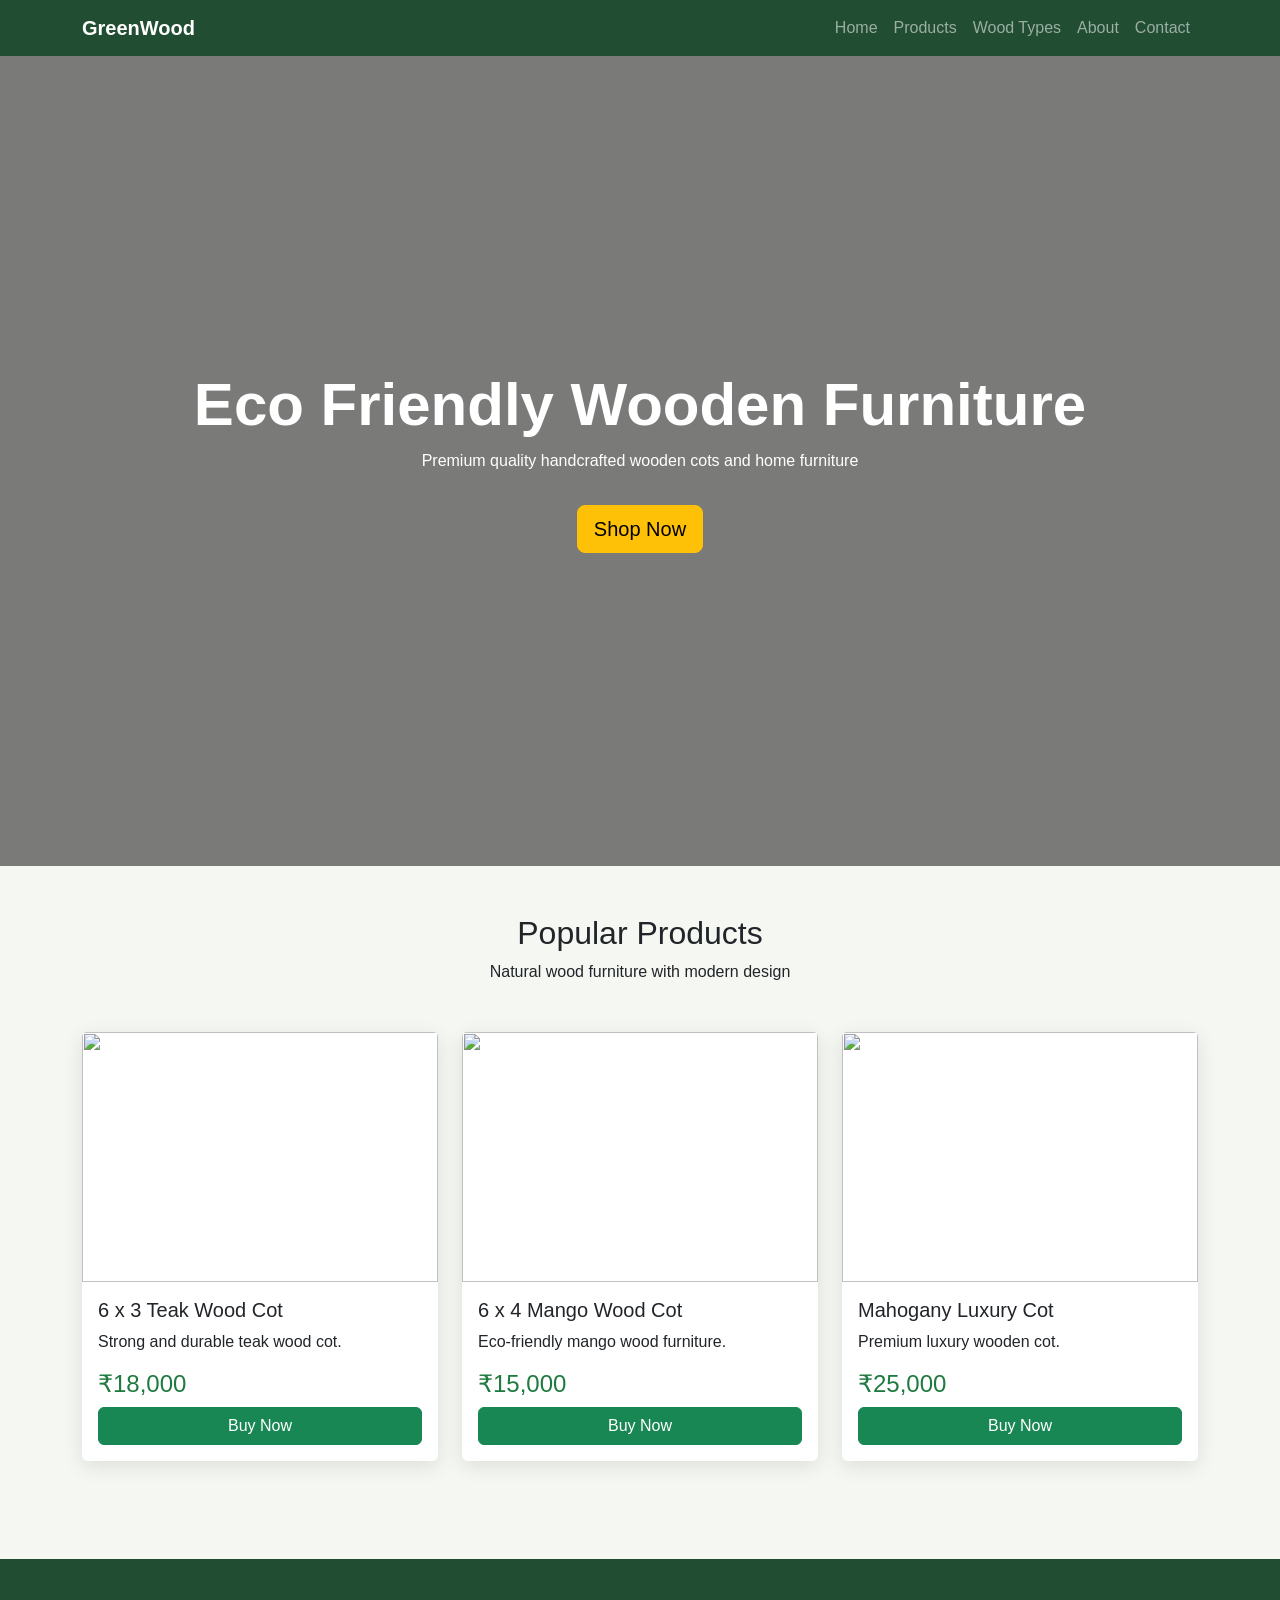
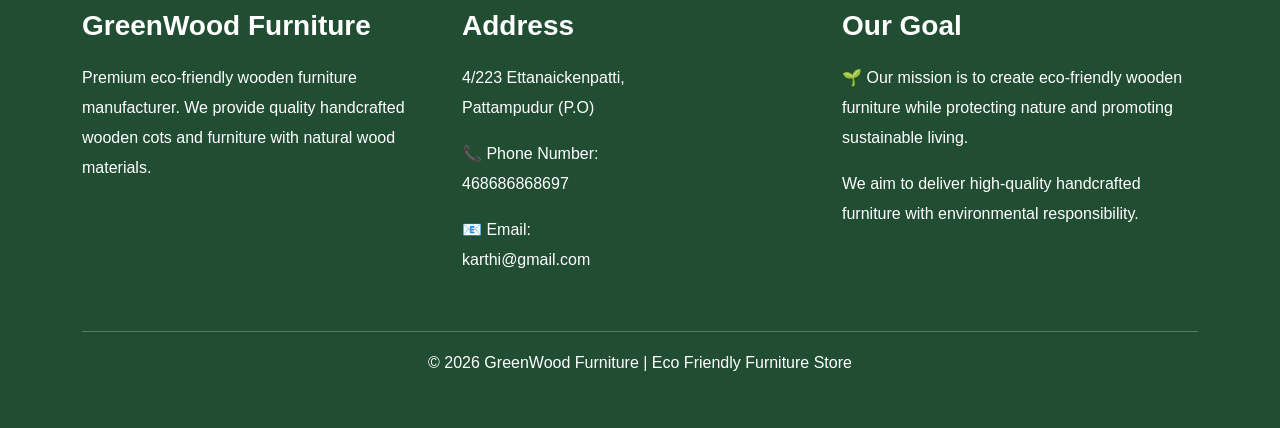
==== index.html @ 2cb32589 "Add files via upload" ====
<!DOCTYPE html>
<html lang="en">
<head>
    <meta charset="UTF-8">
    <meta name="viewport" content="width=device-width, initial-scale=1.0">
    <title>GreenWood Furniture</title>

    <link href="https://cdn.jsdelivr.net/npm/bootstrap@5.3.3/dist/css/bootstrap.min.css" rel="stylesheet">
    <link rel="stylesheet" href="style.css">
</head>
<body>

<nav class="navbar navbar-expand-lg navbar-dark custom-nav">
    <div class="container">
        <a class="navbar-brand fw-bold" href="index.html">GreenWood</a>

        <button class="navbar-toggler" type="button" data-bs-toggle="collapse" data-bs-target="#menu">
            <span class="navbar-toggler-icon"></span>
        </button>

        <div class="collapse navbar-collapse" id="menu">
            <ul class="navbar-nav ms-auto">
                <li class="nav-item"><a class="nav-link" href="index.html">Home</a></li>
                <li class="nav-item"><a class="nav-link" href="products.html">Products</a></li>
                <li class="nav-item"><a class="nav-link" href="woods.html">Wood Types</a></li>
                <li class="nav-item"><a class="nav-link" href="about.html">About</a></li>
                <li class="nav-item"><a class="nav-link" href="contact.html">Contact</a></li>
            </ul>
        </div>
    </div>
</nav>

<section class="hero">
    <div>
        <h1>Eco Friendly Wooden Furniture</h1>
        <p>Premium quality handcrafted wooden cots and home furniture</p>
        <a href="products.html" class="btn btn-warning btn-lg mt-3">Shop Now</a>
    </div>
</section>

<section class="container py-5">
    <div class="text-center mb-5">
        <h2>Popular Products</h2>
        <p>Natural wood furniture with modern design</p>
    </div>

    <div class="row g-4">

        <div class="col-md-4">
            <div class="card product-card">
                <img src="https://images.unsplash.com/photo-1505693416388-ac5ce068fe85?q=80&w=1200&auto=format&fit=crop" class="card-img-top">
                <div class="card-body">
                    <h5>6 x 3 Teak Wood Cot</h5>
                    <p>Strong and durable teak wood cot.</p>
                    <h4>₹18,000</h4>
                    <button class="btn btn-success w-100">Buy Now</button>
                </div>
            </div>
        </div>

        <div class="col-md-4">
            <div class="card product-card">
                <img src="https://images.unsplash.com/photo-1484101403633-562f891dc89a?q=80&w=1200&auto=format&fit=crop" class="card-img-top">
                <div class="card-body">
                    <h5>6 x 4 Mango Wood Cot</h5>
                    <p>Eco-friendly mango wood furniture.</p>
                    <h4>₹15,000</h4>
                    <button class="btn btn-success w-100">Buy Now</button>
                </div>
            </div>
        </div>

        <div class="col-md-4">
            <div class="card product-card">
                <img src="https://images.unsplash.com/photo-1505693416388-ac5ce068fe85?q=80&w=1000&auto=format&fit=crop" class="card-img-top">
                <div class="card-body">
                    <h5>Mahogany Luxury Cot</h5>
                    <p>Premium luxury wooden cot.</p>
                    <h4>₹25,000</h4>
                    <button class="btn btn-success w-100">Buy Now</button>
                </div>
            </div>
        </div>

    </div>
</section>

<footer class="footer-section">

    <div class="container">

        <div class="row">

            <!-- Company Info -->

            <div class="col-md-4 mb-4">

                <h3>GreenWood Furniture</h3>

                <p>
                    Premium eco-friendly wooden furniture manufacturer.
                    We provide quality handcrafted wooden cots and furniture
                    with natural wood materials.
                </p>

            </div>

            <!-- Address -->

            <div class="col-md-4 mb-4">

                <h3>Address</h3>

                <p>
                    4/223 Ettanaickenpatti,<br>
                    Pattampudur (P.O)
                </p>

                <p>
                    📞 Phone Number:<br>
                    468686868697
                </p>

                <p>
                    📧 Email:<br>
                    karthi@gmail.com
                </p>

            </div>

            <!-- Goal -->

            <div class="col-md-4 mb-4">

                <h3>Our Goal</h3>

                <p>
                    🌱 Our mission is to create eco-friendly wooden furniture
                    while protecting nature and promoting sustainable living.
                </p>

                <p>
                    We aim to deliver high-quality handcrafted furniture
                    with environmental responsibility.
                </p>

            </div>

        </div>

        <hr style="border-color:white;">

        <div class="text-center">

            <p class="mb-0">
                © 2026 GreenWood Furniture | Eco Friendly Furniture Store
            </p>

        </div>

    </div>

</footer>

<script src="https://cdn.jsdelivr.net/npm/bootstrap@5.3.3/dist/js/bootstrap.bundle.min.js"></script>
</body>
</html>
---- style.css ----
body{
    font-family: Arial, sans-serif;
    background:#f5f7f2;
}

.custom-nav{
    background:#214d33;
}

.hero{
    height:90vh;
    background:linear-gradient(rgba(0,0,0,0.5),rgba(0,0,0,0.5)),
    url('https://images.unsplash.com/photo-1505693416388-ac5ce068fe85?q=80&w=1400&auto=format&fit=crop');
    background-size:cover;
    background-position:center;
    display:flex;
    justify-content:center;
    align-items:center;
    text-align:center;
    color:white;
}

.hero h1{
    font-size:60px;
    font-weight:bold;
}

.product-card{
    border:none;
    transition:0.4s;
    box-shadow:0 5px 20px rgba(0,0,0,0.1);
}

.product-card:hover{
    transform:translateY(-10px);
}

.product-card img{
    height:250px;
    object-fit:cover;
}

.product-card h4{
    color:#1f7a3f;
}

.wood-box{
    background:white;
    padding:30px;
    border-radius:15px;
    box-shadow:0 5px 15px rgba(0,0,0,0.1);
    text-align:center;
}
.footer-section{
    background:#214d33;
    color:white;
    padding:50px 0;
    margin-top:50px;
}

.footer-section h3{
    margin-bottom:20px;
    font-weight:bold;
}

.footer-section p{
    line-height:30px;
}
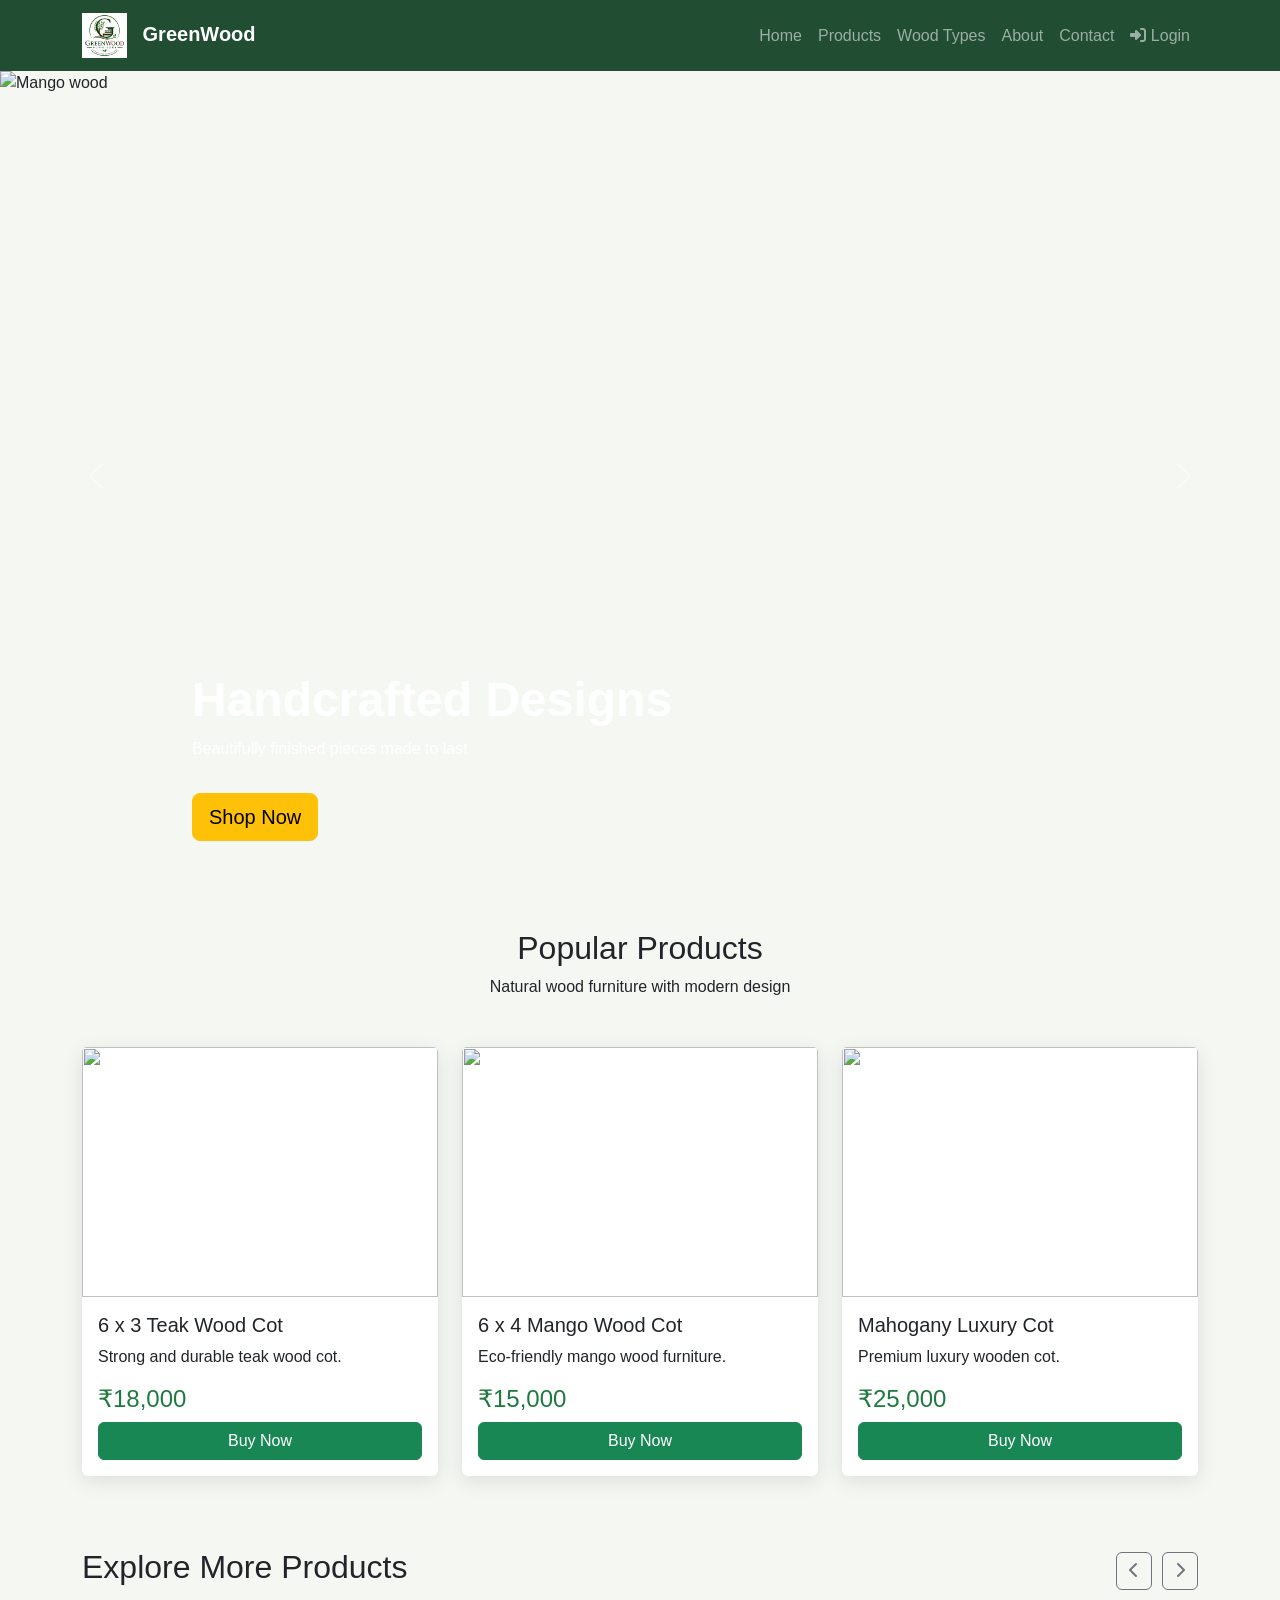
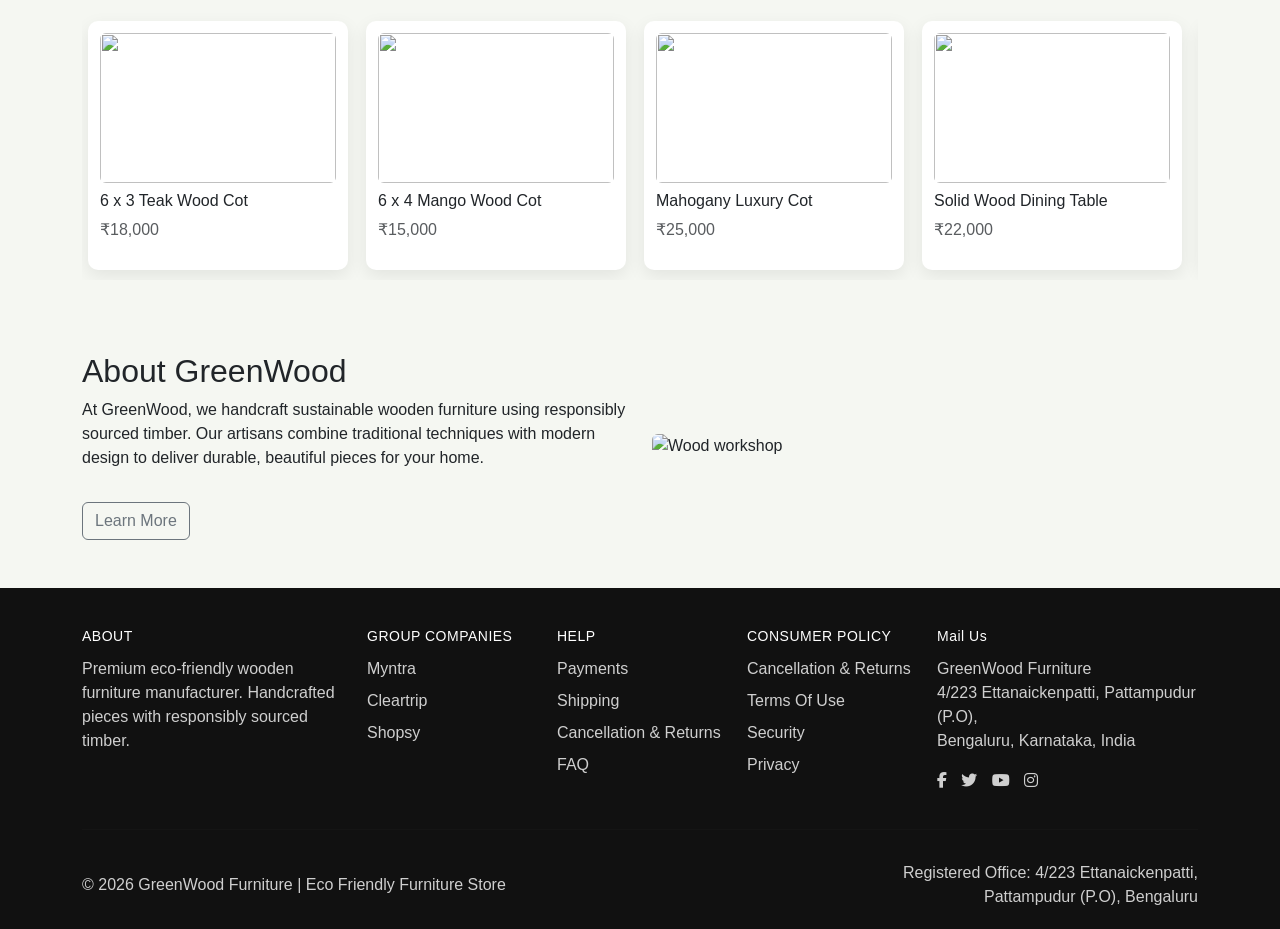
==== commit 90d3abe8: "Add files via upload" ====
--- a/index.html
+++ b/index.html
@@ -4,15 +4,18 @@
     <meta charset="UTF-8">
     <meta name="viewport" content="width=device-width, initial-scale=1.0">
     <title>GreenWood Furniture</title>
-
     <link href="https://cdn.jsdelivr.net/npm/bootstrap@5.3.3/dist/css/bootstrap.min.css" rel="stylesheet">
+    <link href="https://cdnjs.cloudflare.com/ajax/libs/font-awesome/6.4.0/css/all.min.css" rel="stylesheet">
     <link rel="stylesheet" href="style.css">
 </head>
 <body>
 
 <nav class="navbar navbar-expand-lg navbar-dark custom-nav">
     <div class="container">
-        <a class="navbar-brand fw-bold" href="index.html">GreenWood</a>
+        <a class="navbar-brand fw-bold" href="index.html">
+          <img src="logo.png" alt="GreenWood Logo" class="navbar-logo">
+          GreenWood
+        </a>
 
         <button class="navbar-toggler" type="button" data-bs-toggle="collapse" data-bs-target="#menu">
             <span class="navbar-toggler-icon"></span>
@@ -25,16 +28,48 @@
                 <li class="nav-item"><a class="nav-link" href="woods.html">Wood Types</a></li>
                 <li class="nav-item"><a class="nav-link" href="about.html">About</a></li>
                 <li class="nav-item"><a class="nav-link" href="contact.html">Contact</a></li>
+                <li class="nav-item"><a class="nav-link" id="authLink" href="login.html"><i class="fas fa-sign-in-alt"></i> Login</a></li>
             </ul>
         </div>
     </div>
 </nav>
 
-<section class="hero">
-    <div>
-        <h1>Eco Friendly Wooden Furniture</h1>
-        <p>Premium quality handcrafted wooden cots and home furniture</p>
-        <a href="products.html" class="btn btn-warning btn-lg mt-3">Shop Now</a>
+<section id="hero">
+    <div id="heroCarousel" class="carousel slide" data-bs-ride="carousel" data-bs-interval="1000">
+        <div class="carousel-inner">
+            <div class="carousel-item active">
+                <img src="https://images.unsplash.com/photo-1505693416388-ac5ce068fe85?q=80&w=1400&auto=format&fit=crop" class="d-block w-100 carousel-img" alt="Wood workshop">
+                <div class="carousel-caption d-none d-md-block text-start">
+                    <h1>Eco Friendly Wooden Furniture</h1>
+                    <p>Premium quality handcrafted wooden cots and home furniture</p>
+                    <a href="products.html" class="btn btn-warning btn-lg mt-3">Shop Now</a>
+                </div>
+            </div>
+            <div class="carousel-item">
+                <img src="https://images.unsplash.com/photo-1484101403633-562f891dc89a?q=80&w=1400&auto=format&fit=crop" class="d-block w-100 carousel-img" alt="Mango wood">
+                <div class="carousel-caption d-none d-md-block text-start">
+                    <h1>Handcrafted Designs</h1>
+                    <p>Beautifully finished pieces made to last</p>
+                    <a href="products.html" class="btn btn-warning btn-lg mt-3">Shop Now</a>
+                </div>
+            </div>
+            <div class="carousel-item">
+                <img src="https://images.unsplash.com/photo-1505693416388-ac5ce068fe85?q=80&w=1600&auto=format&fit=crop" class="d-block w-100 carousel-img" alt="Mahogany">
+                <div class="carousel-caption d-none d-md-block text-start">
+                    <h1>Quality Woods</h1>
+                    <p>Teak, Mango, Mahogany and more</p>
+                    <a href="products.html" class="btn btn-warning btn-lg mt-3">Shop Now</a>
+                </div>
+            </div>
+        </div>
+        <button class="carousel-control-prev" type="button" data-bs-target="#heroCarousel" data-bs-slide="prev">
+            <span class="carousel-control-prev-icon" aria-hidden="true"></span>
+            <span class="visually-hidden">Previous</span>
+        </button>
+        <button class="carousel-control-next" type="button" data-bs-target="#heroCarousel" data-bs-slide="next">
+            <span class="carousel-control-next-icon" aria-hidden="true"></span>
+            <span class="visually-hidden">Next</span>
+        </button>
     </div>
 </section>
 
@@ -85,83 +120,169 @@
     </div>
 </section>
 
-<footer class="footer-section">
-
+<!-- Product Scroller -->
+<section class="container py-4">
+    <div class="d-flex justify-content-between align-items-center mb-3">
+        <h2>Explore More Products</h2>
+        <div>
+            <button class="btn btn-outline-secondary scroller-btn" id="scrollerPrev"><i class="fa fa-chevron-left"></i></button>
+            <button class="btn btn-outline-secondary scroller-btn" id="scrollerNext"><i class="fa fa-chevron-right"></i></button>
+        </div>
+    </div>
+
+    <div class="scroller-track" id="productScroller" tabindex="0">
+        <div class="scroller-card">
+            <img src="https://images.unsplash.com/photo-1505693416388-ac5ce068fe85?q=80&w=1200&auto=format&fit=crop" class="img-fluid rounded">
+            <h6 class="mt-2">6 x 3 Teak Wood Cot</h6>
+            <p class="text-muted">₹18,000</p>
+        </div>
+
+        <div class="scroller-card">
+            <img src="https://images.unsplash.com/photo-1484101403633-562f891dc89a?q=80&w=1200&auto=format&fit=crop" class="img-fluid rounded">
+            <h6 class="mt-2">6 x 4 Mango Wood Cot</h6>
+            <p class="text-muted">₹15,000</p>
+        </div>
+
+        <div class="scroller-card">
+            <img src="https://images.unsplash.com/photo-1505693416388-ac5ce068fe85?q=80&w=1000&auto=format&fit=crop" class="img-fluid rounded">
+            <h6 class="mt-2">Mahogany Luxury Cot</h6>
+            <p class="text-muted">₹25,000</p>
+        </div>
+
+        <div class="scroller-card">
+            <img src="https://images.unsplash.com/photo-1540574163026-643ea20ade25?q=80&w=1200&auto=format&fit=crop" class="img-fluid rounded">
+            <h6 class="mt-2">Solid Wood Dining Table</h6>
+            <p class="text-muted">₹22,000</p>
+        </div>
+
+        <div class="scroller-card">
+            <img src="https://images.unsplash.com/photo-1545183476-5f6b2d01f0b5?q=80&w=1200&auto=format&fit=crop" class="img-fluid rounded">
+            <h6 class="mt-2">Classic Coffee Table</h6>
+            <p class="text-muted">₹6,500</p>
+        </div>
+    </div>
+</section>
+
+<!-- About Section -->
+<section id="about" class="container py-5">
+    <div class="row align-items-center">
+        <div class="col-md-6">
+            <h2>About GreenWood</h2>
+            <p>
+                At GreenWood, we handcraft sustainable wooden furniture using responsibly sourced timber.
+                Our artisans combine traditional techniques with modern design to deliver durable, beautiful
+                pieces for your home.
+            </p>
+            <a href="about.html" class="btn btn-outline-secondary mt-3">Learn More</a>
+        </div>
+        <div class="col-md-6">
+            <img src="https://images.unsplash.com/photo-1524758631624-e2822e304c36?q=80&w=1200&auto=format&fit=crop" class="img-fluid rounded" alt="Wood workshop">
+        </div>
+    </div>
+</section>
+
+<footer class="site-footer">
     <div class="container">
-
         <div class="row">
-
-            <!-- Company Info -->
-
-            <div class="col-md-4 mb-4">
-
-                <h3>GreenWood Furniture</h3>
-
+            <div class="col-md-3 footer-col">
+                <h5>ABOUT</h5>
+                <p>Premium eco-friendly wooden furniture manufacturer. Handcrafted pieces with responsibly sourced timber.</p>
+            </div>
+
+            <div class="col-md-2 footer-col">
+                <h5>GROUP COMPANIES</h5>
+                <ul class="footer-links">
+                    <li><a href="#">Myntra</a></li>
+                    <li><a href="#">Cleartrip</a></li>
+                    <li><a href="#">Shopsy</a></li>
+                </ul>
+            </div>
+
+            <div class="col-md-2 footer-col">
+                <h5>HELP</h5>
+                <ul class="footer-links">
+                    <li><a href="#">Payments</a></li>
+                    <li><a href="#">Shipping</a></li>
+                    <li><a href="#">Cancellation & Returns</a></li>
+                    <li><a href="#">FAQ</a></li>
+                </ul>
+            </div>
+
+            <div class="col-md-2 footer-col">
+                <h5>CONSUMER POLICY</h5>
+                <ul class="footer-links">
+                    <li><a href="#">Cancellation & Returns</a></li>
+                    <li><a href="#">Terms Of Use</a></li>
+                    <li><a href="#">Security</a></li>
+                    <li><a href="#">Privacy</a></li>
+                </ul>
+            </div>
+
+            <div class="col-md-3 footer-col">
+                <h5>Mail Us</h5>
                 <p>
-                    Premium eco-friendly wooden furniture manufacturer.
-                    We provide quality handcrafted wooden cots and furniture
-                    with natural wood materials.
+                    GreenWood Furniture<br>
+                    4/223 Ettanaickenpatti, Pattampudur (P.O),<br>
+                    Bengaluru, Karnataka, India
                 </p>
-
-            </div>
-
-            <!-- Address -->
-
-            <div class="col-md-4 mb-4">
-
-                <h3>Address</h3>
-
-                <p>
-                    4/223 Ettanaickenpatti,<br>
-                    Pattampudur (P.O)
-                </p>
-
-                <p>
-                    📞 Phone Number:<br>
-                    468686868697
-                </p>
-
-                <p>
-                    📧 Email:<br>
-                    karthi@gmail.com
-                </p>
-
-            </div>
-
-            <!-- Goal -->
-
-            <div class="col-md-4 mb-4">
-
-                <h3>Our Goal</h3>
-
-                <p>
-                    🌱 Our mission is to create eco-friendly wooden furniture
-                    while protecting nature and promoting sustainable living.
-                </p>
-
-                <p>
-                    We aim to deliver high-quality handcrafted furniture
-                    with environmental responsibility.
-                </p>
-
-            </div>
-
-        </div>
-
-        <hr style="border-color:white;">
-
-        <div class="text-center">
-
-            <p class="mb-0">
-                © 2026 GreenWood Furniture | Eco Friendly Furniture Store
-            </p>
-
-        </div>
-
-    </div>
-
+                <div class="social-icons mt-3">
+                    <a href="#"><i class="fab fa-facebook-f"></i></a>
+                    <a href="#"><i class="fab fa-twitter"></i></a>
+                    <a href="#"><i class="fab fa-youtube"></i></a>
+                    <a href="#"><i class="fab fa-instagram"></i></a>
+                </div>
+            </div>
+        </div>
+
+        <hr>
+
+        <div class="row footer-bottom align-items-center">
+            <div class="col-md-8">
+                <p class="mb-0">© 2026 GreenWood Furniture | Eco Friendly Furniture Store</p>
+            </div>
+            <div class="col-md-4 text-md-end">
+                <p class="mb-0">Registered Office: 4/223 Ettanaickenpatti, Pattampudur (P.O), Bengaluru</p>
+            </div>
+        </div>
+    </div>
 </footer>
 
 <script src="https://cdn.jsdelivr.net/npm/bootstrap@5.3.3/dist/js/bootstrap.bundle.min.js"></script>
+<script>
+  // Check auth status
+  window.addEventListener('load', () => {
+    const user = localStorage.getItem('greenwood_user');
+    const authLink = document.getElementById('authLink');
+    if (user) {
+      const userData = JSON.parse(user);
+      authLink.innerHTML = '<i class="fas fa-user"></i> ' + userData.contact;
+      authLink.onclick = (e) => { e.preventDefault(); logout(); };
+      authLink.href = '#';
+    }
+  });
+  
+  function logout() {
+    localStorage.removeItem('greenwood_user');
+    window.location.href = 'login.html';
+  }
+</script>
+<script>
+    // Product scroller controls
+    (function(){
+        const scroller = document.getElementById('productScroller');
+        const next = document.getElementById('scrollerNext');
+        const prev = document.getElementById('scrollerPrev');
+        if (scroller && next && prev) {
+            const step = 320;
+            next.addEventListener('click', ()=> scroller.scrollBy({left: step, behavior:'smooth'}));
+            prev.addEventListener('click', ()=> scroller.scrollBy({left: -step, behavior:'smooth'}));
+            // keyboard support
+            scroller.addEventListener('keydown', (e)=>{
+                if (e.key === 'ArrowRight') scroller.scrollBy({left: step, behavior:'smooth'});
+                if (e.key === 'ArrowLeft') scroller.scrollBy({left: -step, behavior:'smooth'});
+            });
+        }
+    })();
+</script>
 </body>
 </html>
--- a/style.css
+++ b/style.css
@@ -5,6 +5,19 @@
 
 .custom-nav{
     background:#214d33;
+}
+
+.navbar-logo{
+    height:45px;
+    width:auto;
+    margin-right:10px;
+    vertical-align:middle;
+    transition:0.3s;
+}
+
+.navbar-brand:hover .navbar-logo{
+    transform:scale(1.08);
+    filter:brightness(1.1);
 }
 
 .hero{
@@ -66,3 +79,83 @@
 .footer-section p{
     line-height:30px;
 }
+
+/* New site footer styles */
+.site-footer{
+    background:#111;
+    color:#ddd;
+    padding:40px 0 20px;
+}
+.site-footer h5{
+    color:#fff;
+    margin-bottom:12px;
+    font-size:14px;
+    letter-spacing:0.5px;
+}
+.site-footer p{
+    color:#cfcfcf;
+}
+.site-footer .footer-links{
+    list-style:none;
+    padding:0;
+    margin:0;
+}
+.site-footer .footer-links li{
+    margin-bottom:8px;
+}
+.site-footer .footer-links a{
+    color:#cfcfcf;
+    text-decoration:none;
+}
+.site-footer .footer-links a:hover{
+    color:#fff;
+    text-decoration:underline;
+}
+.site-footer hr{
+    border-color:rgba(255,255,255,0.06);
+}
+.site-footer .footer-bottom{
+    padding-top:15px;
+}
+.site-footer .social-icons a{
+    color:#cfcfcf;
+    margin-right:10px;
+    font-size:16px;
+}
+.site-footer .social-icons a:hover{
+    color:#fff;
+}
+
+.footer-col{margin-bottom:20px}
+
+/* Carousel hero */
+.carousel-img{
+    height:90vh;
+    object-fit:cover;
+}
+.carousel-caption h1{font-size:48px;font-weight:700}
+
+/* Product scroller */
+.scroller-track{
+    display:flex;
+    gap:18px;
+    overflow-x:auto;
+    scroll-behavior:smooth;
+    padding:10px 6px;
+}
+.scroller-track::-webkit-scrollbar{height:10px}
+.scroller-card{
+    min-width:260px;
+    background:#fff;
+    padding:12px;
+    border-radius:10px;
+    box-shadow:0 6px 18px rgba(0,0,0,0.08);
+    flex:0 0 auto;
+}
+.scroller-card img{height:150px;object-fit:cover;width:100%}
+.scroller-btn{margin-left:6px}
+
+@media (max-width:768px){
+  .carousel-caption h1{font-size:28px}
+  .scroller-card{min-width:200px}
+}
